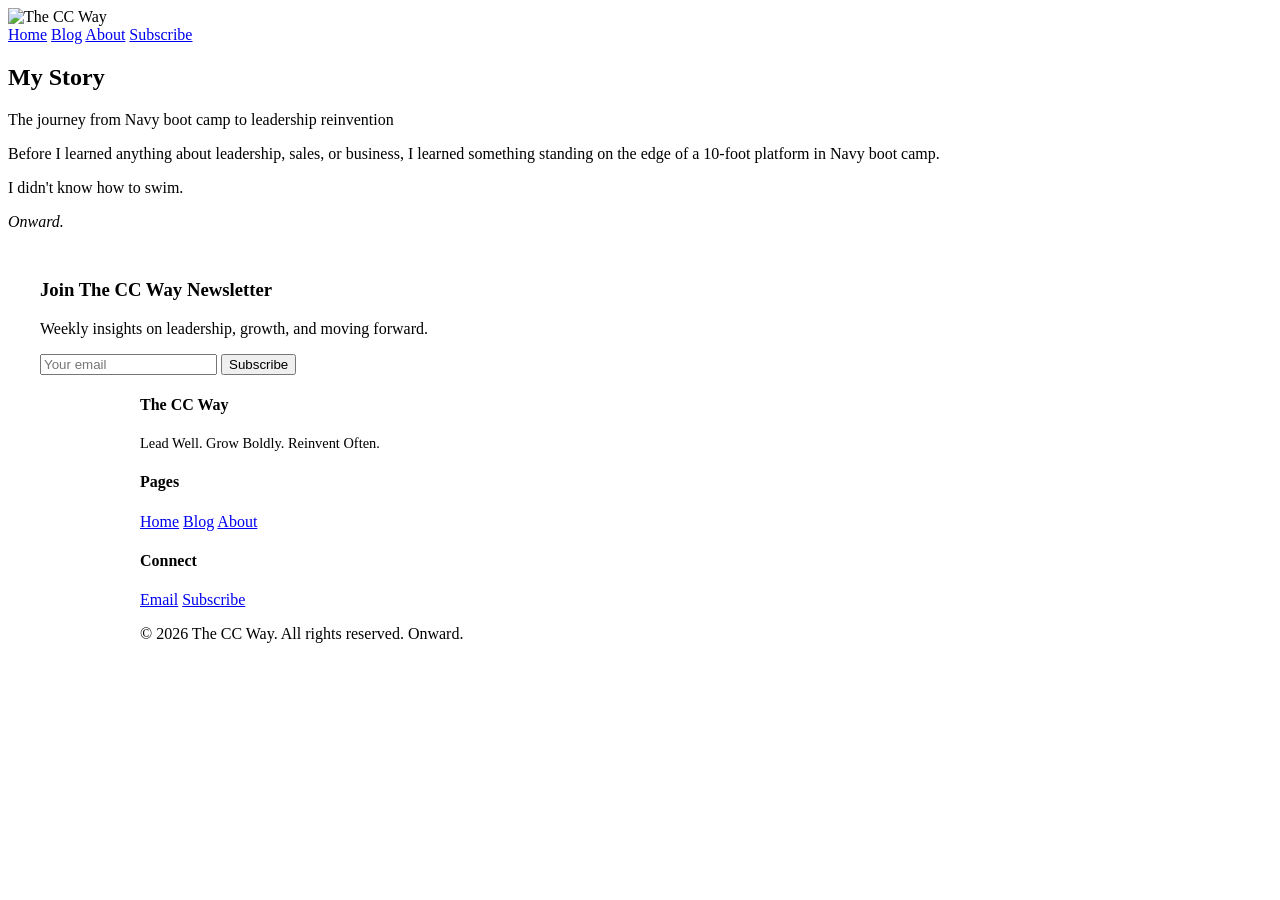
==== about/index.html @ 0e77abae "Add About page with content and layout" ====
<!DOCTYPE html>
<html lang="en">
<head>
    <meta charset="UTF-8">
    <meta name="viewport" content="width=device-width, initial-scale=1.0">
    <title>About CC — The CC Way</title>
    <link rel="stylesheet" href="/css/style.css">
</head>
<body>
<header>
    <div class="header-container">
        <div class="logo">
            <img src="/logo.png" alt="The CC Way">
        </div>
        <nav>
            <a href="/">Home</a>
            <a href="/blog/">Blog</a>
            <a href="/about/">About</a>
            <a href="/#email-signup" class="nav-cta">Subscribe</a>
        </nav>
    </div>
</header>

<section class="container py-3">
    <div class="post-header">
        <h1 class="post-title">My Story</h1>
        <p class="post-meta">The journey from Navy boot camp to leadership reinvention</p>
    </div>
    
    <div class="post-content">
        <p>Before I learned anything about leadership, sales, or business, I learned something standing on the edge of a 10-foot platform in Navy boot camp.</p>
        <p>I didn't know how to swim.</p>
        <p><em>Onward.</em></p>
    </div>
</section>

<section id="email-signup" class="email-signup container" style="margin-left: 2rem; margin-right: 2rem; margin-top: 3rem;">
    <h3>Join The CC Way Newsletter</h3>
    <p>Weekly insights on leadership, growth, and moving forward.</p>
    <form class="email-signup-form" id="signup-form">
        <input type="email" placeholder="Your email" required>
        <button type="submit">Subscribe</button>
    </form>
</section>

<footer>
    <div class="container" style="max-width: 1000px; margin: 0 auto; padding: 0 2rem;">
        <div class="footer-content">
            <div class="footer-section">
                <h4>The CC Way</h4>
                <p style="font-size: 0.9rem; margin-bottom: 1rem;">Lead Well. Grow Boldly. Reinvent Often.</p>
            </div>
            <div class="footer-section">
                <h4>Pages</h4>
                <a href="/">Home</a>
                <a href="/blog/">Blog</a>
                <a href="/about/">About</a>
            </div>
            <div class="footer-section">
                <h4>Connect</h4>
                <a href="mailto:hello@theccway.com">Email</a>
                <a href="#email-signup">Subscribe</a>
            </div>
        </div>
        <div class="footer-bottom">
            <p>&copy; 2026 The CC Way. All rights reserved. Onward.</p>
        </div>
    </div>
</footer>

<script src="/js/script.js"></script>
</body>
</html>
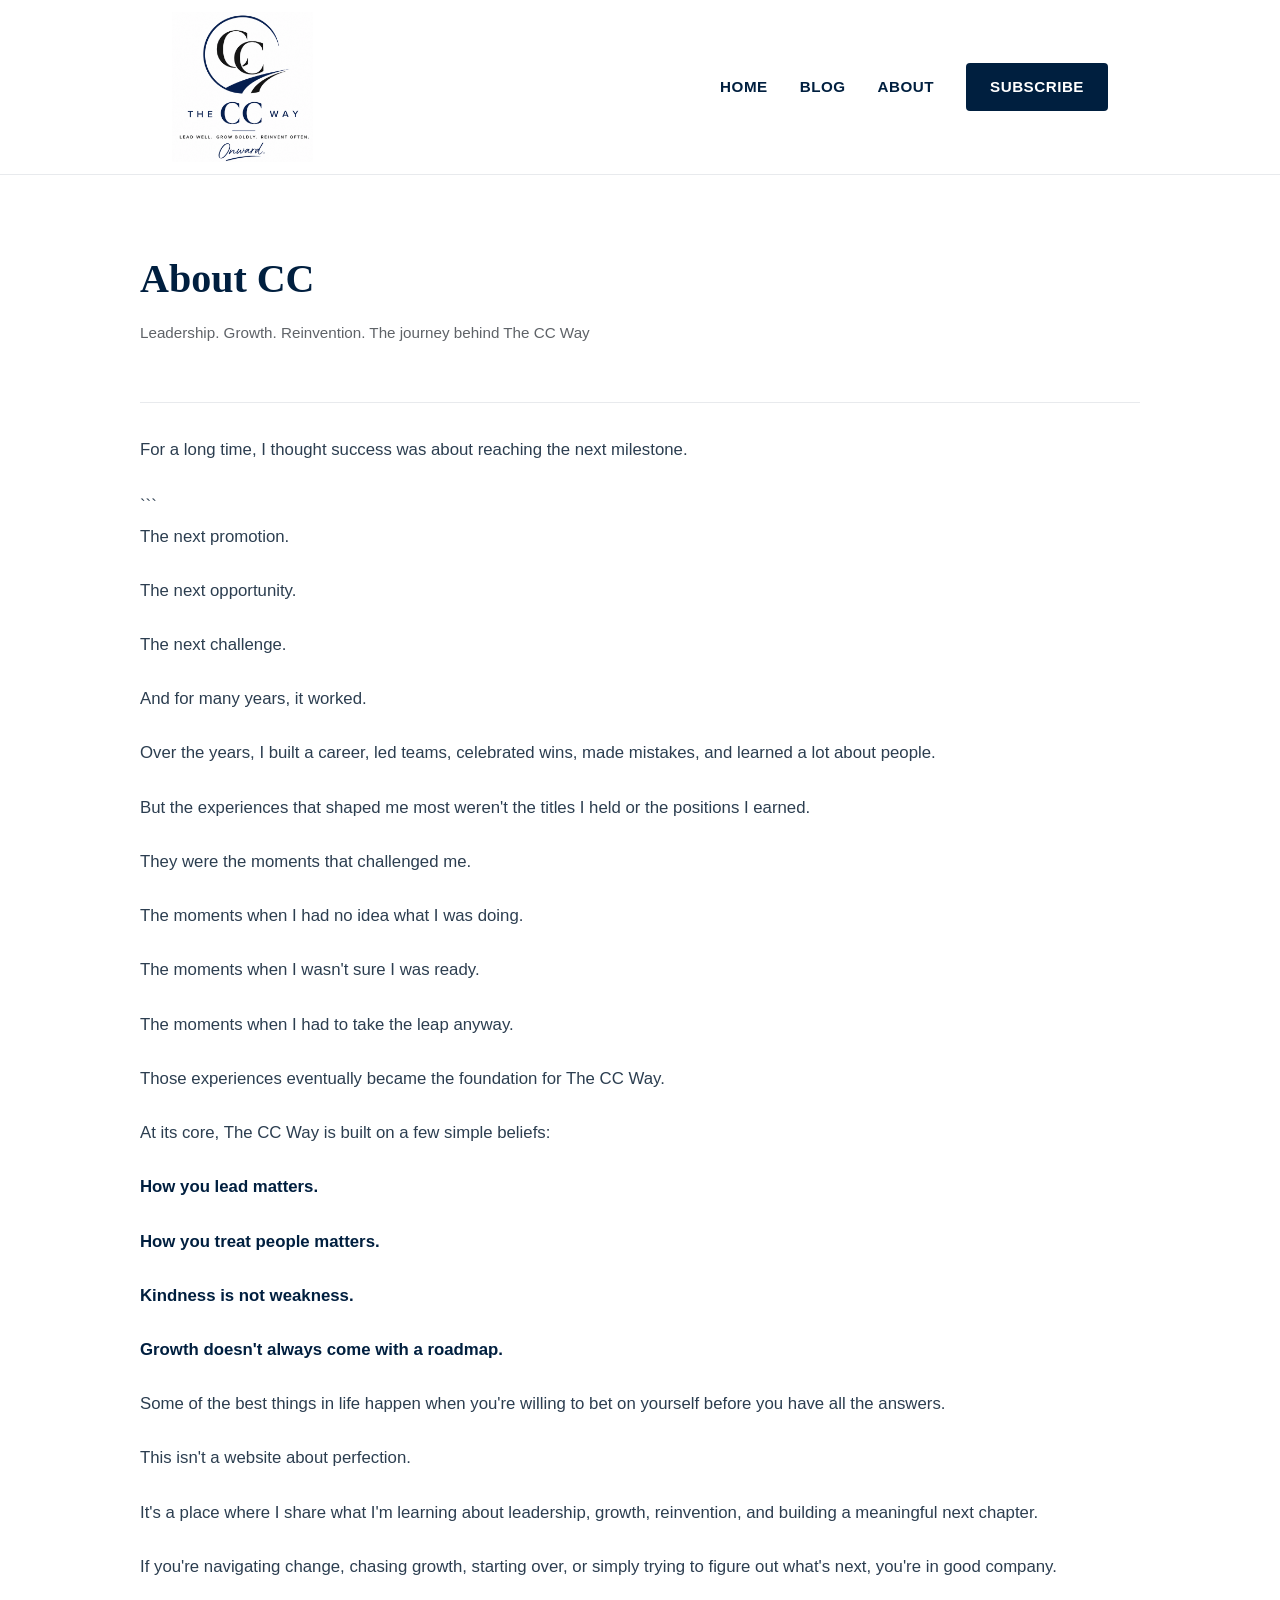
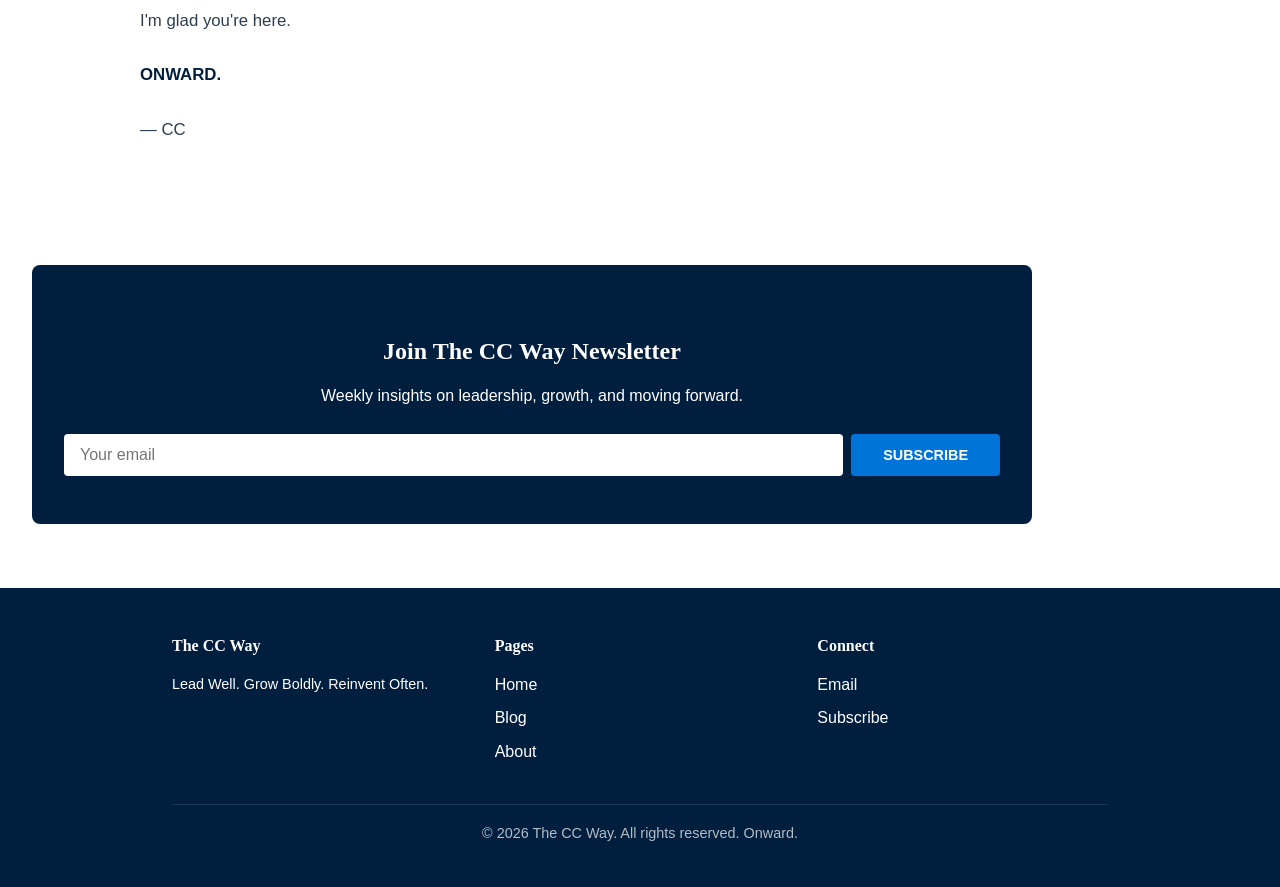
==== commit c610b70b: "Revise About section content and title Updated the content of the 'About' section to reflect new the" ====
--- a/about/index.html
+++ b/about/index.html
@@ -23,15 +23,62 @@
 
 <section class="container py-3">
     <div class="post-header">
-        <h1 class="post-title">My Story</h1>
-        <p class="post-meta">The journey from Navy boot camp to leadership reinvention</p>
+        <h1 class="post-title">About CC</h1>
+        <p class="post-meta">Leadership. Growth. Reinvention. The journey behind The CC Way</p>
     </div>
     
     <div class="post-content">
-        <p>Before I learned anything about leadership, sales, or business, I learned something standing on the edge of a 10-foot platform in Navy boot camp.</p>
-        <p>I didn't know how to swim.</p>
-        <p><em>Onward.</em></p>
-    </div>
+    <p>For a long time, I thought success was about reaching the next milestone.</p>
+
+```
+<p>The next promotion.</p>
+
+<p>The next opportunity.</p>
+
+<p>The next challenge.</p>
+
+<p>And for many years, it worked.</p>
+
+<p>Over the years, I built a career, led teams, celebrated wins, made mistakes, and learned a lot about people.</p>
+
+<p>But the experiences that shaped me most weren't the titles I held or the positions I earned.</p>
+
+<p>They were the moments that challenged me.</p>
+
+<p>The moments when I had no idea what I was doing.</p>
+
+<p>The moments when I wasn't sure I was ready.</p>
+
+<p>The moments when I had to take the leap anyway.</p>
+
+<p>Those experiences eventually became the foundation for The CC Way.</p>
+
+<p>At its core, The CC Way is built on a few simple beliefs:</p>
+
+<p><strong>How you lead matters.</strong></p>
+
+<p><strong>How you treat people matters.</strong></p>
+
+<p><strong>Kindness is not weakness.</strong></p>
+
+<p><strong>Growth doesn't always come with a roadmap.</strong></p>
+
+<p>Some of the best things in life happen when you're willing to bet on yourself before you have all the answers.</p>
+
+<p>This isn't a website about perfection.</p>
+
+<p>It's a place where I share what I'm learning about leadership, growth, reinvention, and building a meaningful next chapter.</p>
+
+<p>If you're navigating change, chasing growth, starting over, or simply trying to figure out what's next, you're in good company.</p>
+
+<p>I'm glad you're here.</p>
+
+<p><strong>ONWARD.</strong></p>
+
+<p>— CC</p>
+
+</div>
+
 </section>
 
 <section id="email-signup" class="email-signup container" style="margin-left: 2rem; margin-right: 2rem; margin-top: 3rem;">
--- a/css/style.css
+++ b/css/style.css
@@ -0,0 +1,522 @@
+/* THE CC WAY — Main Stylesheet */
+/* Navy, Black, Electric Blue Color Scheme */
+
+:root {
+  --navy: #001F3F;
+  --black: #000000;
+  --electric-blue: #0074D9;
+  --off-white: #F8F9FA;
+  --light-gray: #E8EAED;
+  --dark-gray: #5F6368;
+  --accent-navy: #003d5c;
+  
+  --font-serif: 'Georgia', 'Garamond', serif;
+  --font-sans: -apple-system, BlinkMacSystemFont, 'Segoe UI', Roboto, 'Helvetica Neue', Arial, sans-serif;
+  
+  --transition: all 0.3s ease;
+}
+
+* {
+  margin: 0;
+  padding: 0;
+  box-sizing: border-box;
+}
+
+html {
+  scroll-behavior: smooth;
+}
+
+body {
+  font-family: var(--font-sans);
+  line-height: 1.6;
+  color: var(--black);
+  background-color: #ffffff;
+  font-size: 16px;
+}
+
+h1, h2, h3, h4, h5, h6 {
+  font-family: var(--font-serif);
+  font-weight: 700;
+  line-height: 1.2;
+  margin-bottom: 1rem;
+  color: var(--navy);
+}
+
+h1 {
+  font-size: 3rem;
+  margin-bottom: 1.5rem;
+}
+
+h2 {
+  font-size: 2rem;
+  margin-top: 2rem;
+  margin-bottom: 1rem;
+}
+
+h3 {
+  font-size: 1.5rem;
+  margin-top: 1.5rem;
+}
+
+p {
+  margin-bottom: 1.5rem;
+  line-height: 1.8;
+}
+
+a {
+  color: var(--electric-blue);
+  text-decoration: none;
+  transition: var(--transition);
+}
+
+a:hover {
+  color: var(--navy);
+  text-decoration: underline;
+}
+
+strong {
+  font-weight: 700;
+  color: var(--navy);
+}
+
+header {
+  background-color: #ffffff;
+  border-bottom: 1px solid var(--light-gray);
+  padding: 0.75rem 0;
+  position: sticky;
+  top: 0;
+  z-index: 100;
+}
+
+.header-container {
+  max-width: 1000px;
+  margin: 0 auto;
+  padding: 0 2rem;
+  display: flex;
+  justify-content: space-between;
+  align-items: center;
+}
+
+.logo {
+  display: flex;
+  align-items: center;
+}
+
+.logo img {
+  height: 150px !important;
+  width: auto !important;
+  max-width: none !important;
+  max-height: none !important;
+  display: block;
+}
+
+nav {
+  display: flex;
+  gap: 2rem;
+  align-items: center;
+}
+
+nav a {
+  font-weight: 600;
+  color: var(--navy);
+  font-size: 0.95rem;
+  text-transform: uppercase;
+  letter-spacing: 0.5px;
+}
+
+nav a:hover {
+  color: var(--electric-blue);
+  text-decoration: none;
+}
+
+.nav-cta {
+  background-color: var(--navy);
+  color: #ffffff !important;
+  padding: 0.75rem 1.5rem;
+  border-radius: 4px;
+  transition: var(--transition);
+}
+
+.nav-cta:hover {
+  background-color: var(--accent-navy);
+  color: #ffffff !important;
+  text-decoration: none;
+}
+
+.menu-toggle {
+  display: none;
+  flex-direction: column;
+  cursor: pointer;
+  gap: 0.4rem;
+}
+
+.menu-toggle span {
+  width: 25px;
+  height: 3px;
+  background-color: var(--navy);
+  border-radius: 2px;
+  transition: var(--transition);
+}
+
+.container {
+  max-width: 1000px;
+  margin: 0 auto;
+  padding: 0 2rem;
+}
+
+.hero {
+  display: grid;
+  grid-template-columns: 1fr 1fr;
+  gap: 3rem;
+  align-items: center;
+  padding: 2rem 0;
+}
+
+.hero-content h1 {
+  margin-bottom: 1.5rem;
+}
+
+.hero-tagline {
+  font-size: 1.25rem;
+  color: var(--dark-gray);
+  margin-bottom: 2rem;
+  line-height: 1.8;
+}
+
+.hero-image {
+  display: flex;
+  justify-content: center;
+}
+
+.hero-image img {
+  max-width: 100%;
+  height: auto;
+  border-radius: 8px;
+}
+
+.cta-button {
+  display: inline-block;
+  background-color: var(--navy);
+  color: #ffffff;
+  padding: 1rem 2rem;
+  border-radius: 4px;
+  font-weight: 600;
+  text-transform: uppercase;
+  letter-spacing: 0.5px;
+  transition: var(--transition);
+  cursor: pointer;
+  border: 2px solid var(--navy);
+}
+
+.cta-button:hover {
+  background-color: transparent;
+  color: var(--navy);
+  text-decoration: none;
+}
+
+.cta-button-secondary {
+  background-color: transparent;
+  color: var(--navy);
+  border: 2px solid var(--navy);
+}
+
+.cta-button-secondary:hover {
+  background-color: var(--navy);
+  color: #ffffff;
+}
+
+.email-signup {
+  background-color: var(--navy);
+  color: #ffffff;
+  padding: 3rem 2rem;
+  border-radius: 8px;
+  margin: 3rem 0;
+  text-align: center;
+}
+
+.email-signup h3 {
+  color: #ffffff;
+  margin-bottom: 1rem;
+}
+
+.email-signup-form {
+  display: flex;
+  gap: 0.5rem;
+  margin-top: 1.5rem;
+  flex-wrap: wrap;
+  justify-content: center;
+}
+
+.email-signup-form input {
+  padding: 0.75rem 1rem;
+  border: none;
+  border-radius: 4px;
+  font-size: 1rem;
+  flex: 1;
+  min-width: 250px;
+}
+
+.email-signup-form button {
+  padding: 0.75rem 2rem;
+  background-color: var(--electric-blue);
+  color: #ffffff;
+  border: none;
+  border-radius: 4px;
+  font-weight: 600;
+  cursor: pointer;
+  transition: var(--transition);
+  text-transform: uppercase;
+  font-size: 0.9rem;
+}
+
+.email-signup-form button:hover {
+  background-color: #0052A3;
+}
+
+.content-section {
+  padding: 3rem 0;
+}
+
+.content-section h2 {
+  color: var(--navy);
+  margin-bottom: 2rem;
+}
+
+.section-intro {
+  font-size: 1.1rem;
+  color: var(--dark-gray);
+  margin-bottom: 2rem;
+  line-height: 1.8;
+}
+
+.blog-list {
+  display: grid;
+  gap: 2rem;
+  margin: 2rem 0;
+}
+
+.blog-post-preview {
+  border-left: 4px solid var(--electric-blue);
+  padding-left: 1.5rem;
+  padding-bottom: 1.5rem;
+  border-bottom: 1px solid var(--light-gray);
+}
+
+.blog-post-preview:last-child {
+  border-bottom: none;
+}
+
+.blog-post-preview h3 {
+  margin-top: 0;
+}
+
+.blog-post-meta {
+  font-size: 0.9rem;
+  color: var(--dark-gray);
+  margin-bottom: 0.5rem;
+}
+
+.blog-post-excerpt {
+  color: var(--dark-gray);
+  margin-bottom: 1rem;
+  line-height: 1.8;
+}
+
+.read-more {
+  color: var(--electric-blue);
+  font-weight: 600;
+  transition: var(--transition);
+}
+
+.read-more:hover {
+  color: var(--navy);
+}
+
+.post-header {
+  padding: 2rem 0;
+  border-bottom: 1px solid var(--light-gray);
+  margin-bottom: 2rem;
+}
+
+.post-title {
+  font-size: 2.5rem;
+  margin-bottom: 1rem;
+}
+
+.post-meta {
+  color: var(--dark-gray);
+  font-size: 0.95rem;
+}
+
+.post-content {
+  font-size: 1.05rem;
+  line-height: 1.9;
+  color: #2c3e50;
+}
+
+.post-content p {
+  margin-bottom: 1.5rem;
+}
+
+.post-footer {
+  margin-top: 3rem;
+  padding-top: 2rem;
+  border-top: 1px solid var(--light-gray);
+}
+
+footer {
+  background-color: var(--navy);
+  color: #ffffff;
+  padding: 3rem 0 1rem;
+  margin-top: 4rem;
+}
+
+.footer-content {
+  display: grid;
+  grid-template-columns: repeat(3, 1fr);
+  gap: 2rem;
+  margin-bottom: 2rem;
+}
+
+.footer-section h4 {
+  color: #ffffff;
+  margin-bottom: 1rem;
+  font-size: 1rem;
+}
+
+.footer-section a {
+  color: #ffffff;
+  display: block;
+  margin-bottom: 0.5rem;
+  transition: var(--transition);
+}
+
+.footer-section a:hover {
+  color: var(--electric-blue);
+  text-decoration: none;
+}
+
+.social-links {
+  display: flex;
+  gap: 1.5rem;
+  margin: 1rem 0;
+}
+
+.social-links a {
+  display: inline-block;
+  width: 40px;
+  height: 40px;
+  background-color: rgba(255,255,255,0.1);
+  border-radius: 50%;
+  display: flex;
+  align-items: center;
+  justify-content: center;
+  transition: var(--transition);
+}
+
+.social-links a:hover {
+  background-color: var(--electric-blue);
+}
+
+.footer-bottom {
+  text-align: center;
+  padding-top: 1rem;
+  border-top: 1px solid rgba(255,255,255,0.1);
+  font-size: 0.9rem;
+  color: rgba(255,255,255,0.7);
+}
+
+@media (max-width: 768px) {
+  .header-container {
+    padding: 0 1rem;
+  }
+  
+  nav {
+    display: none;
+  }
+  
+  .menu-toggle {
+    display: flex;
+  }
+  
+  h1 {
+    font-size: 2rem;
+  }
+  
+  h2 {
+    font-size: 1.5rem;
+  }
+  
+  .hero {
+    grid-template-columns: 1fr;
+    gap: 2rem;
+    padding: 2rem 0;
+  }
+  
+  .hero-image {
+    order: -1;
+  }
+  
+  .container {
+    padding: 0 1rem;
+  }
+  
+  .email-signup-form {
+    flex-direction: column;
+  }
+  
+  .email-signup-form input,
+  .email-signup-form button {
+    width: 100%;
+  }
+  
+  .footer-content {
+    grid-template-columns: 1fr;
+    gap: 1.5rem;
+  }
+  
+  .post-title {
+    font-size: 1.75rem;
+  }
+}
+
+@media (max-width: 480px) {
+  h1 {
+    font-size: 1.75rem;
+  }
+  
+  h2 {
+    font-size: 1.25rem;
+  }
+  
+  .logo img {
+    height: 70px !important;
+  }
+  
+  nav a {
+    font-size: 0.85rem;
+  }
+}
+
+.text-center {
+  text-align: center;
+}
+
+.text-navy {
+  color: var(--navy);
+}
+
+.text-electric-blue {
+  color: var(--electric-blue);
+}
+
+.mt-1 { margin-top: 1rem; }
+.mt-2 { margin-top: 2rem; }
+.mt-3 { margin-top: 3rem; }
+
+.mb-1 { margin-bottom: 1rem; }
+.mb-2 { margin-bottom: 2rem; }
+.mb-3 { margin-bottom: 3rem; }
+
+.py-2 { padding: 2rem 0; }
+.py-3 { padding: 3rem 0; }
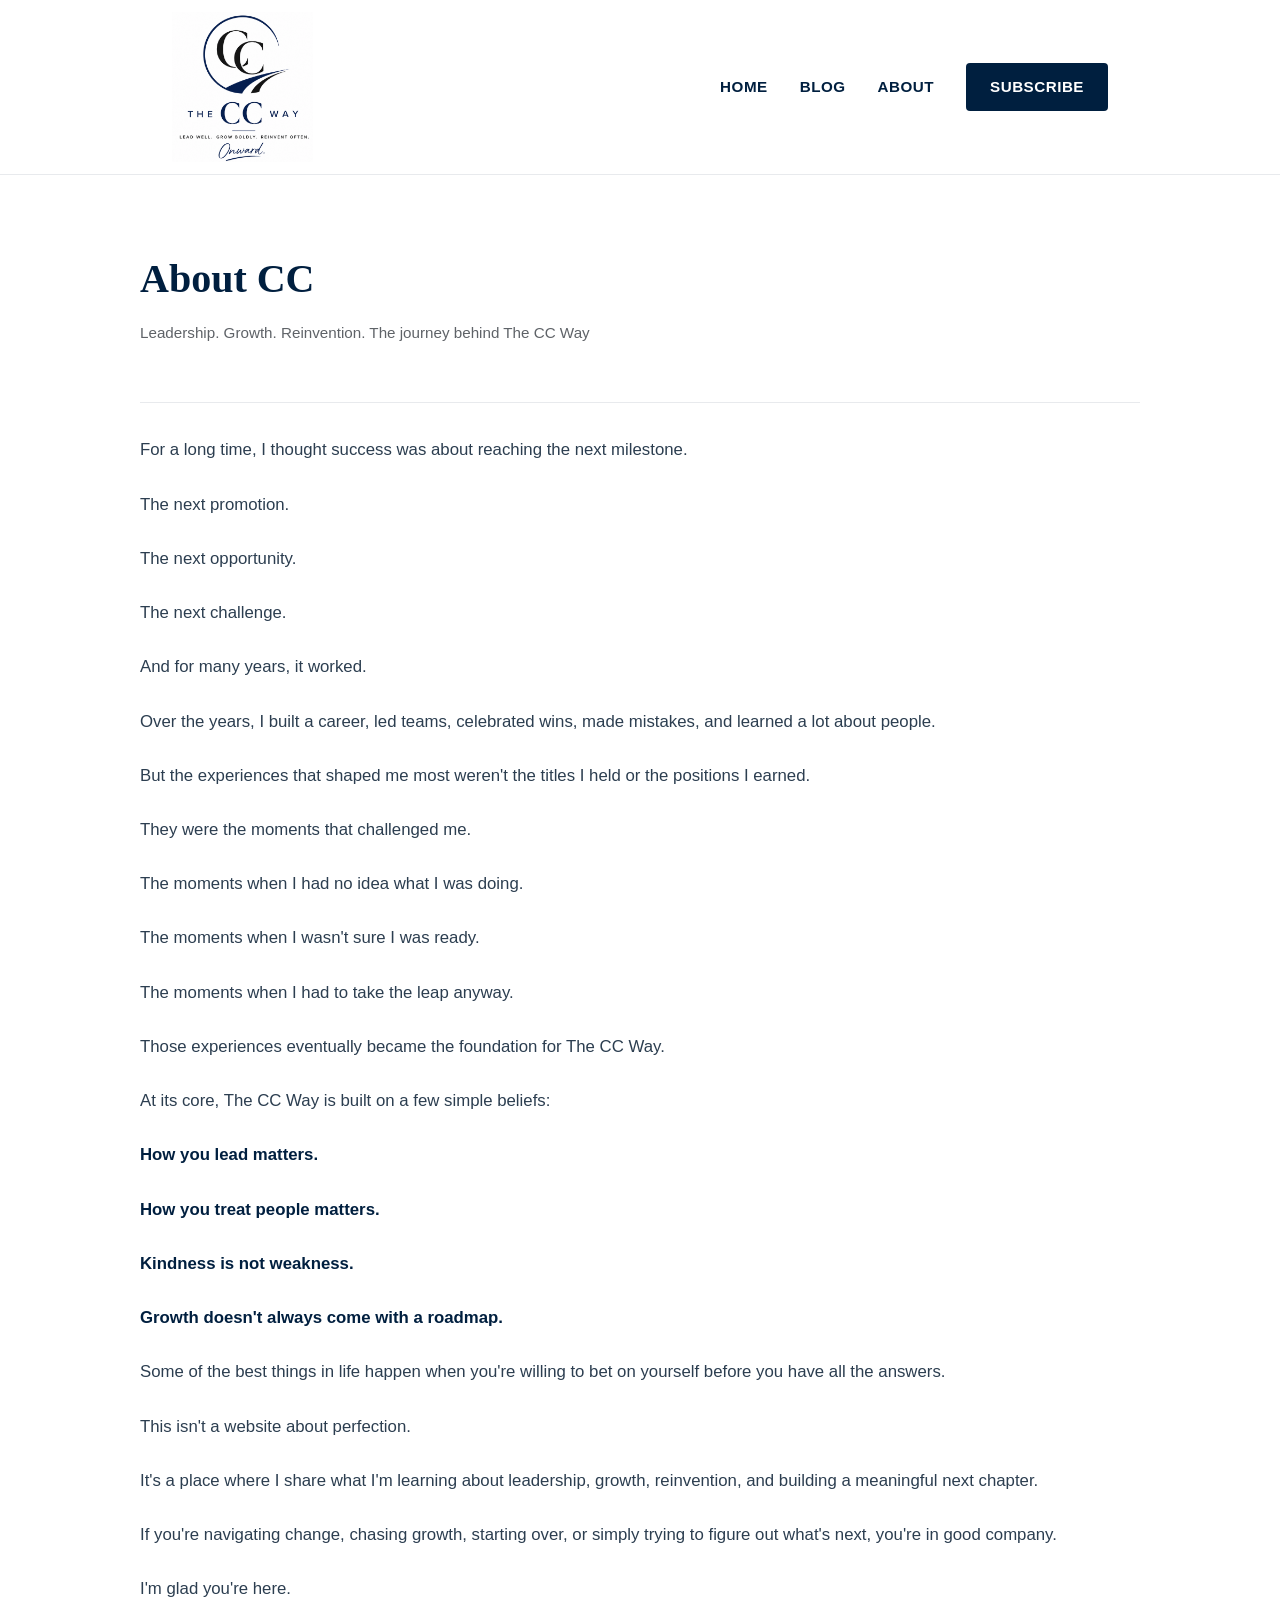
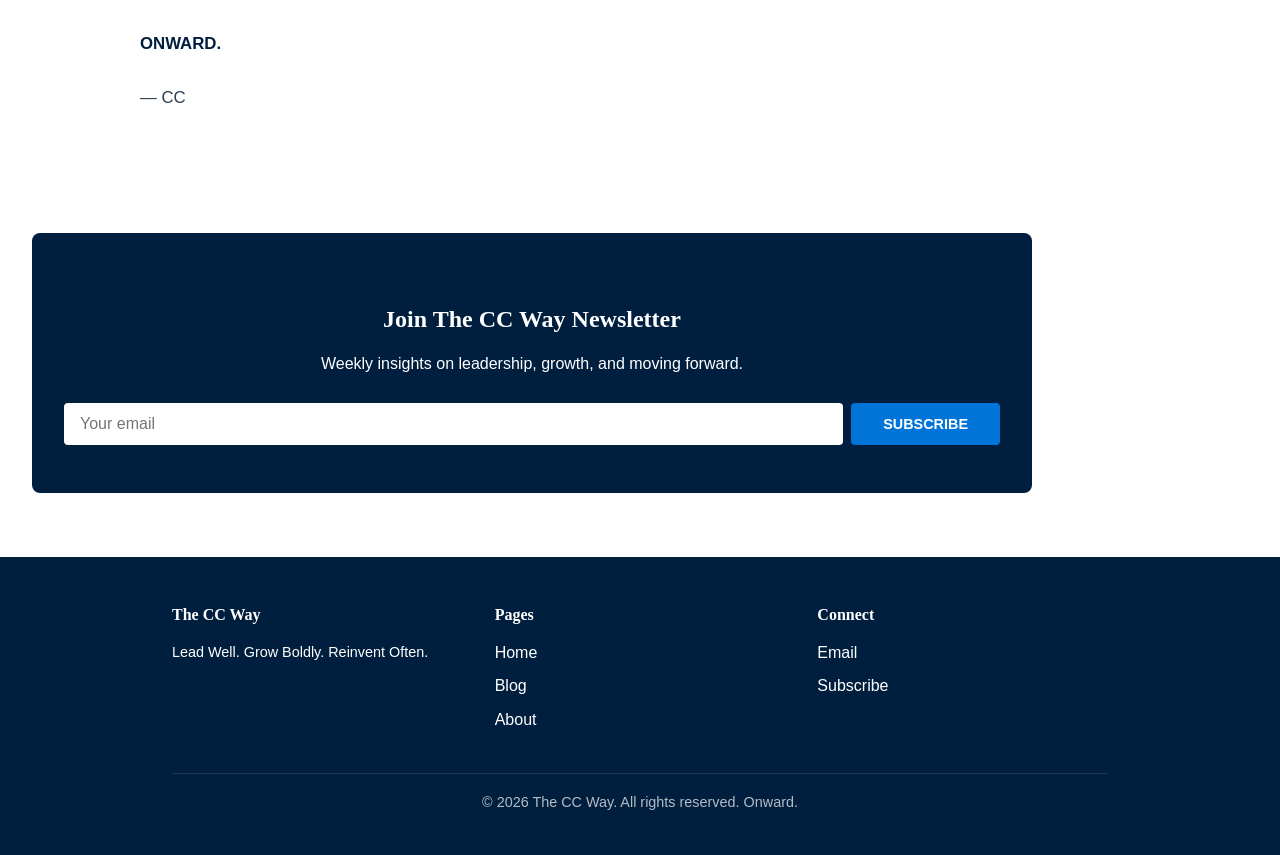
==== commit 2f59dea0: "Remove paragraphs on success milestones Remove redundant paragraphs about success milestones." ====
--- a/about/index.html
+++ b/about/index.html
@@ -30,7 +30,6 @@
     <div class="post-content">
     <p>For a long time, I thought success was about reaching the next milestone.</p>
 
-```
 <p>The next promotion.</p>
 
 <p>The next opportunity.</p>
